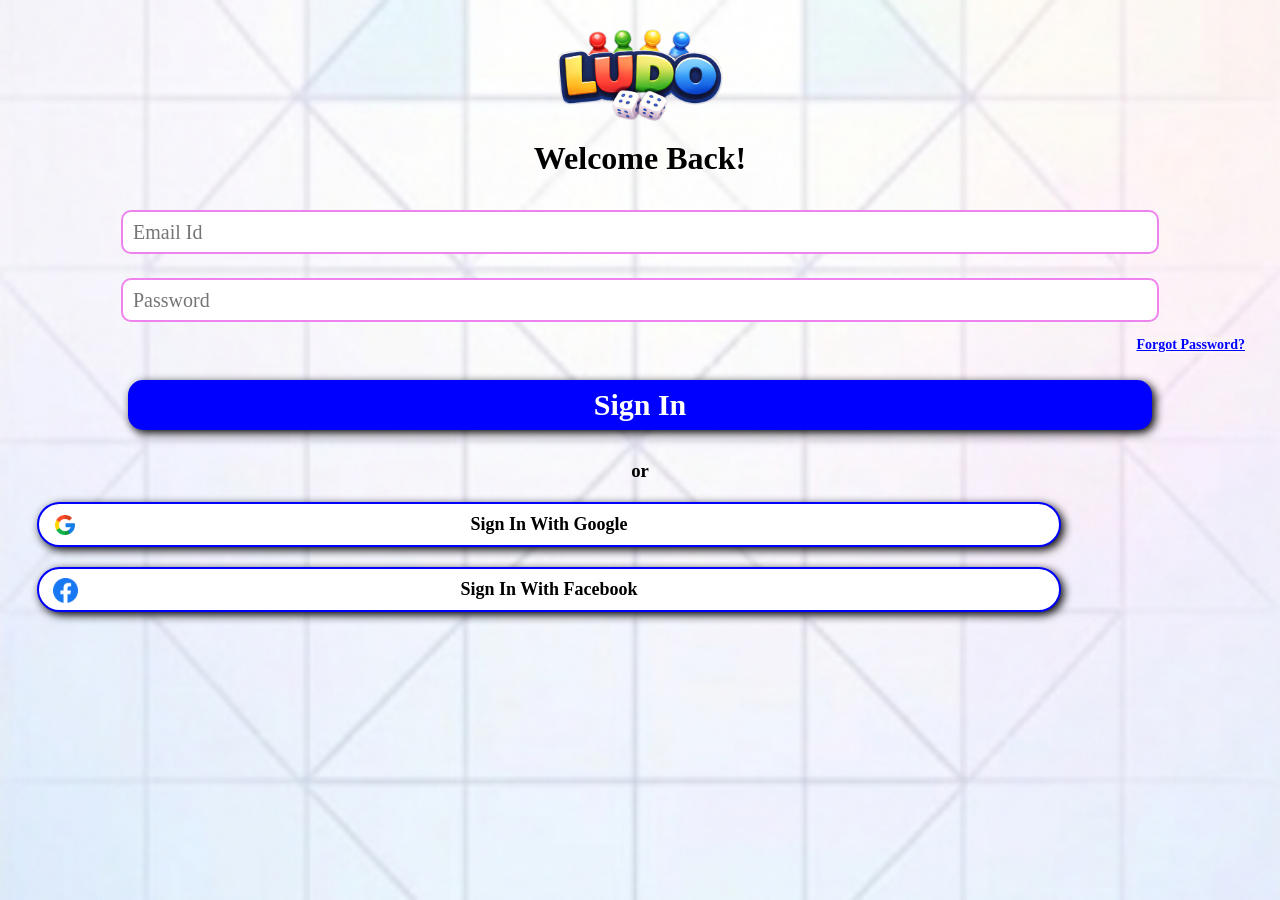
==== Index.html @ 704dbd7a "update" ====
<!DOCTYPE html>
<html lang="en">

<head>
    <meta charset="UTF-8">
    <meta http-equiv="X-UA-Compatible" content="IE=Edge">
    <meta name="viewport" content="width=device-width, initial-scale=1">

    <title>ludo</title>

    <link rel="stylesheet" href="./styles/sign-in/sign-in.css">
</head>

<body>
    <div id="headerLogo">
        <img class="ludoLogo" src="./assets/animated-logos/app-logo.png">
    </div>
    <div id="headerText">
        <h1 class="text">Welcome Back!</h1>

    </div>

    <div id="emailBar">
        <input class="mailBox" placeholder="Email Id"type="text">
    </div>
    <div id="passwordBar">
        <input class="passBox" placeholder="Password"type="text">

    </div>
    <div id="forgotPart">
        <h2 class="forgotText">Forgot Password?</h2>
    </div>
    <div id="signinBar">
        <button class="signinButton">Sign In</button>

    </div>
    <h3 class="ortext">or</h3>
    <div id="goolefacebooksigin">
        <img class="google"src="/assets/sign-in/google.png">
        <button class="signgoole">Sign In With Google</button>
        <img class="facebook" src="/assets/sign-in/facebook.png">
        <button class="signfacebook">Sign In With Facebook</button>
    </div>

</body>

</html>
---- styles/sign-in/sign-in.css ----
*{
    padding: 0px;
    margin: 0px;
    font-family: 'Times New Roman', Times, serif;
}

html{
    width:100%;
    height:100%;
}

body{
    background-image: url('../../assets/sign-in/background.png');
    background-repeat: no-repeat;
    background-position:center;
    background-size:cover;
    overflow: hidden;
}

#headerLogo{
    width: 100%;
    height: 140px;
    text-align: center;
}
#headerLogo .ludoLogo{
    width:170px;
    height: 100px;
    margin-top:25px ;

}
#headerText{
    width: 100%;
    height: 30px;
    text-align: center ;
    margin-bottom: 20px;
}
.text{
    color: black;
}
#emailBar{
    width: 100%;
    height:70px;
    text-align: center;
}
#passwordBar{
    width: 100%;
    height: 70px;
    text-align: center;
}
#emailBar .mailBox{
    width: 80%;
    height: 40px;
        margin-top: 20px;
        border-radius: 10px 10px 10px 10px ;
        border: 2px violet solid;
        outline: 0px;
        font-size: 20px;
        padding-left: 10px;
    
}
#passwordBar .passBox{
    width: 80%;
    height: 40px;
        margin-top: 18px;
        border-radius: 10px 10px 10px 10px ;
        border: 2px violet solid;
        outline: 0px;
        font-size: 20px;
        padding-left: 10px;
    
    
}
#forgotPart{
    width: 100%;
    height: 30px;
    text-align: right ;
}

.forgotText{
    margin-right:35px;
    margin-top: 7px;
    display: inline-block;
    color:blue;
    border:none;
    text-decoration: underline;
    font-size: 14px;
    background-color: #FDFAFF5E;
}
#signinBar{
    width: 100%;
    height: 100px;
    text-align: center;
}

.signinButton{
    width: 80%;
    height:50px ;
    border-radius: 15px;
    border: 2px blue solid;
    font-weight: bolder;
    font-size: 30px;
    color: white;
    background: blue;
    margin-top:20px;
    box-shadow: 3px 3px 10px black;
}
.signinButton:hover{
    background-color: #0E1EDC;
}
.ortext{
    text-align: center;
}
#goolefacebooksigin{
    width: 100%;
    height: 160px;
}
.google{
    position: absolute;
    width: 20px;
    left: 55px;
    top: 515px;
}
.signgoole{
    width: 80%;
    margin-left:37px;
    height: 45px;
    margin-top: 20px;
    border-radius: 30px;
    outline: 0px;
    border:2px blue solid;
        font-weight: bolder;
    font-size: 18px;
    background-color: white;
    box-shadow: 3px 3px 10px black
}
.signgoole:hover{
    background-color :blue;
    color: white;
    opacity: 0.6;
}
.facebook{
    position: absolute;
    width: 25px;
    left: 53px;
    top: 578px;
}
.signfacebook{    
    width: 80%;
    margin-left:37px;
    height: 45px;
        margin-top: 20px;
    border-radius: 30px;
    outline: 0px;
    border:2px blue solid;
    font-weight: bolder;
    font-size: 18px;
    background: white;
    box-shadow: 3px 3px 10px black
}
.signfacebook:hover{
    background-color :blue;
    color: white;
    opacity: 0.6;
}
.accountText{
    display: inline-block;
    margin-left: 70px;
    margin-top: 60px;
    
}
.signupText{
    display: inline-block;
    color:blue;
}
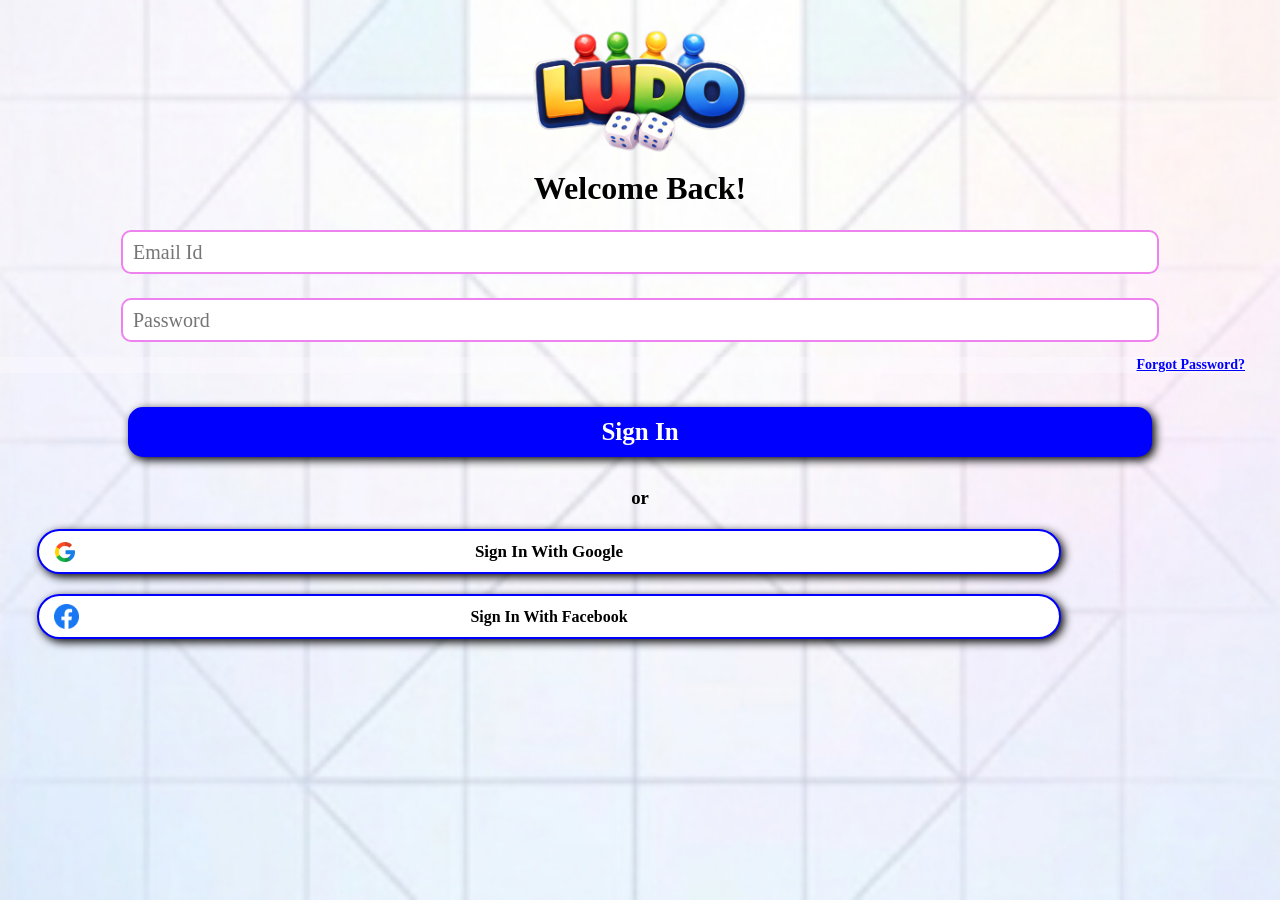
==== commit 275b571f: "update" ====
--- a/Index.html
+++ b/Index.html
@@ -2,15 +2,8 @@
 <html lang="en">
 
 <head>
-    <meta charset="UTF-8">
-    <meta http-equiv="X-UA-Compatible" content="IE=Edge">
-    <meta name="viewport" content="width=device-width, initial-scale=1">
-
     <title>ludo</title>
-
     <link rel="stylesheet" href="./styles/sign-in/sign-in.css">
-</head>
-
 <body>
     <div id="headerLogo">
         <img class="ludoLogo" src="./assets/animated-logos/app-logo.png">
@@ -21,10 +14,10 @@
     </div>
 
     <div id="emailBar">
-        <input class="mailBox" placeholder="Email Id"type="text">
+        <input class="mailBox" placeholder="Email Id"type="email">
     </div>
     <div id="passwordBar">
-        <input class="passBox" placeholder="Password"type="text">
+        <input class="passBox" placeholder="Password"type="Password">
 
     </div>
     <div id="forgotPart">
--- a/styles/sign-in/sign-in.css
+++ b/styles/sign-in/sign-in.css
@@ -11,10 +11,9 @@
 
 body{
     background-image: url('../../assets/sign-in/background.png');
-    background-repeat: no-repeat;
-    background-position:center;
+    background-repeat:no-repeat;
+    background-position: center;
     background-size:cover;
-    overflow: hidden;
 }
 
 #headerLogo{
@@ -22,17 +21,15 @@
     height: 140px;
     text-align: center;
 }
-#headerLogo .ludoLogo{
-    width:170px;
-    height: 100px;
+.ludoLogo{
+    width: 220px;
     margin-top:25px ;
 
 }
 #headerText{
-    width: 100%;
-    height: 30px;
+    height: 40px;
     text-align: center ;
-    margin-bottom: 20px;
+    margin-top: 30px;
 }
 .text{
     color: black;
@@ -47,7 +44,7 @@
     height: 70px;
     text-align: center;
 }
-#emailBar .mailBox{
+.mailBox{
     width: 80%;
     height: 40px;
         margin-top: 20px;
@@ -58,7 +55,7 @@
         padding-left: 10px;
     
 }
-#passwordBar .passBox{
+.passBox{
     width: 80%;
     height: 40px;
         margin-top: 18px;
@@ -79,7 +76,6 @@
 .forgotText{
     margin-right:35px;
     margin-top: 7px;
-    display: inline-block;
     color:blue;
     border:none;
     text-decoration: underline;
@@ -98,7 +94,7 @@
     border-radius: 15px;
     border: 2px blue solid;
     font-weight: bolder;
-    font-size: 30px;
+    font-size: 25px;
     color: white;
     background: blue;
     margin-top:20px;
@@ -112,13 +108,13 @@
 }
 #goolefacebooksigin{
     width: 100%;
-    height: 160px;
+    height: 170px;
 }
 .google{
     position: absolute;
     width: 20px;
     left: 55px;
-    top: 515px;
+    top: 542px;
 }
 .signgoole{
     width: 80%;
@@ -129,7 +125,7 @@
     outline: 0px;
     border:2px blue solid;
         font-weight: bolder;
-    font-size: 18px;
+    font-size: 17px;
     background-color: white;
     box-shadow: 3px 3px 10px black
 }
@@ -141,8 +137,8 @@
 .facebook{
     position: absolute;
     width: 25px;
-    left: 53px;
-    top: 578px;
+    left: 54px;
+    top: 604px;
 }
 .signfacebook{    
     width: 80%;
@@ -153,7 +149,7 @@
     outline: 0px;
     border:2px blue solid;
     font-weight: bolder;
-    font-size: 18px;
+    font-size: 16px;
     background: white;
     box-shadow: 3px 3px 10px black
 }
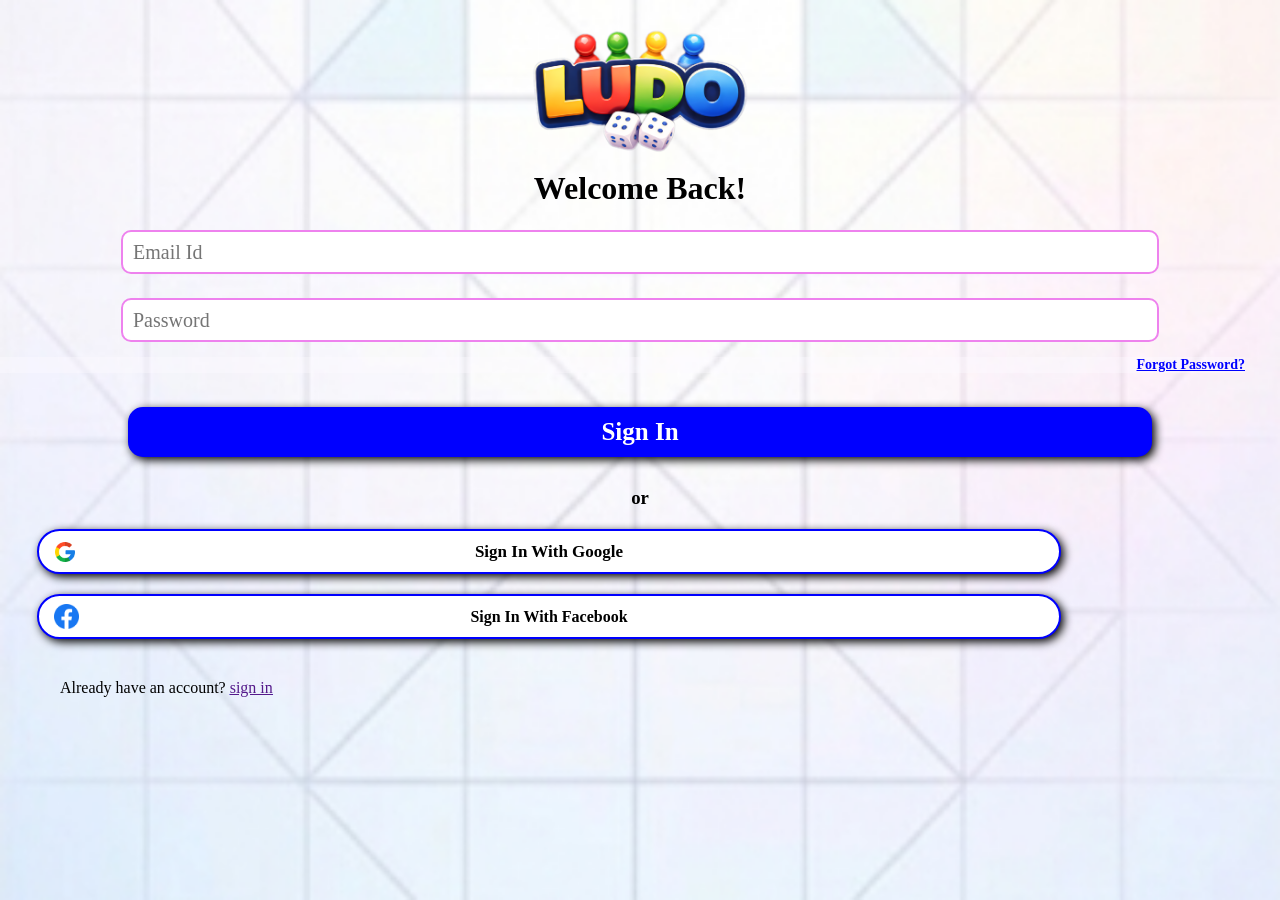
==== commit b7d37e97: "update" ====
--- a/Index.html
+++ b/Index.html
@@ -14,7 +14,7 @@
     </div>
 
     <div id="emailBar">
-        <input class="mailBox" placeholder="Email Id"type="email">
+        <input class="mailBox"type="email"placeholder="Email Id">
     </div>
     <div id="passwordBar">
         <input class="passBox" placeholder="Password"type="Password">
@@ -33,6 +33,9 @@
         <button class="signgoole">Sign In With Google</button>
         <img class="facebook" src="/assets/sign-in/facebook.png">
         <button class="signfacebook">Sign In With Facebook</button>
+        <p>Already have an account? <span>
+            <a href="">sign in</a>
+        </span></p>
     </div>
 
 </body>
--- a/styles/sign-in/sign-in.css
+++ b/styles/sign-in/sign-in.css
@@ -24,7 +24,6 @@
 .ludoLogo{
     width: 220px;
     margin-top:25px ;
-
 }
 #headerText{
     height: 40px;
@@ -48,7 +47,7 @@
     width: 80%;
     height: 40px;
         margin-top: 20px;
-        border-radius: 10px 10px 10px 10px ;
+        border-radius: 10px ;
         border: 2px violet solid;
         outline: 0px;
         font-size: 20px;
@@ -158,13 +157,12 @@
     color: white;
     opacity: 0.6;
 }
-.accountText{
-    display: inline-block;
-    margin-left: 70px;
-    margin-top: 60px;
-    
+p{
+    margin: 40px auto;
+    margin-left: 60px;
 }
-.signupText{
+span{
     display: inline-block;
     color:blue;
+    text-decoration: underline;
 }
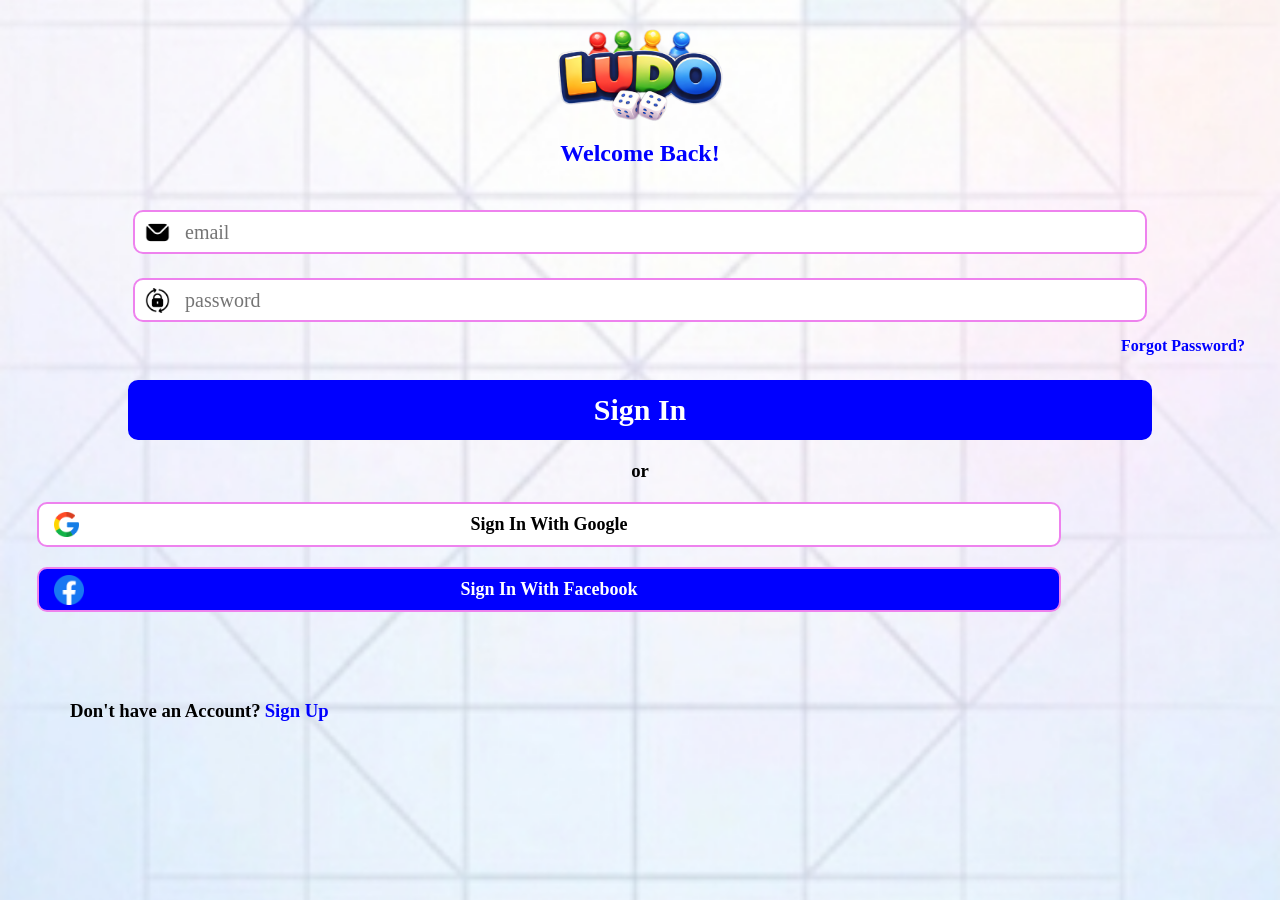
==== commit 41b9c404: "completed pages" ====
--- a/Index.html
+++ b/Index.html
@@ -2,9 +2,17 @@
 <html lang="en">
 
 <head>
+    <meta charset="UTF-8">
+    <meta http-equiv="X-UA-Compatible" content="IE=Edge">
+    <meta name="viewport" content="width=device-width, initial-scale=1">
+
     <title>ludo</title>
+
     <link rel="stylesheet" href="./styles/sign-in/sign-in.css">
+</head>
+
 <body>
+    <section>
     <div id="headerLogo">
         <img class="ludoLogo" src="./assets/animated-logos/app-logo.png">
     </div>
@@ -14,14 +22,14 @@
     </div>
 
     <div id="emailBar">
-        <input class="mailBox"type="email"placeholder="Email Id">
+        <input class="mailBox" placeholder="email" type="text">
     </div>
     <div id="passwordBar">
-        <input class="passBox" placeholder="Password"type="Password">
+        <input placeholder="password" class="passBox" type="text">
 
     </div>
     <div id="forgotPart">
-        <h2 class="forgotText">Forgot Password?</h2>
+        <h4 class="forgotText">Forgot Password?</h4>
     </div>
     <div id="signinBar">
         <button class="signinButton">Sign In</button>
@@ -29,15 +37,17 @@
     </div>
     <h3 class="ortext">or</h3>
     <div id="goolefacebooksigin">
-        <img class="google"src="/assets/sign-in/google.png">
         <button class="signgoole">Sign In With Google</button>
-        <img class="facebook" src="/assets/sign-in/facebook.png">
         <button class="signfacebook">Sign In With Facebook</button>
-        <p>Already have an account? <span>
-            <a href="">sign in</a>
-        </span></p>
     </div>
+    <br>
 
+
+    <h3 class="accountText">Don't have an Account?</h3>
+
+    <h3 class="signupText">Sign Up</h3>
+        
+    </section>
 </body>
 
 </html>
--- a/styles/sign-in/sign-in.css
+++ b/styles/sign-in/sign-in.css
@@ -4,16 +4,13 @@
     font-family: 'Times New Roman', Times, serif;
 }
 
-html{
-    width:100%;
-    height:100%;
-}
-
 body{
     background-image: url('../../assets/sign-in/background.png');
-    background-repeat:no-repeat;
-    background-position: center;
+    background-repeat: no-repeat;
+    background-position:center;
     background-size:cover;
+    width:100%;
+    height: 100%;
 }
 
 #headerLogo{
@@ -21,17 +18,20 @@
     height: 140px;
     text-align: center;
 }
-.ludoLogo{
-    width: 220px;
+#headerLogo .ludoLogo{
+    width:170px;
+    height: 100px;
     margin-top:25px ;
+
 }
 #headerText{
-    height: 40px;
+    width: 100%;
+    height: 30px;
     text-align: center ;
-    margin-top: 30px;
+    margin-bottom: 20px;
 }
-.text{
-    color: black;
+#headerText .text{
+    color: blue;
 }
 #emailBar{
     width: 100%;
@@ -42,127 +42,118 @@
     width: 100%;
     height: 70px;
     text-align: center;
+
 }
-.mailBox{
-    width: 80%;
+#emailBar .mailBox{
+    width: 75%;
     height: 40px;
         margin-top: 20px;
-        border-radius: 10px ;
+        border-radius: 10px 10px 10px 10px ;
         border: 2px violet solid;
         outline: 0px;
         font-size: 20px;
-        padding-left: 10px;
+        padding-left: 50px;
+        
+    background-image:url('../../assets/sign-in/mail.png');
+    background-position:left 10px top 50%;
+    background-size: 25px;
+    background-repeat: no-repeat;
     
 }
-.passBox{
-    width: 80%;
+#passwordBar .passBox{
+    width: 75%;
     height: 40px;
         margin-top: 18px;
         border-radius: 10px 10px 10px 10px ;
         border: 2px violet solid;
         outline: 0px;
         font-size: 20px;
-        padding-left: 10px;
-    
+        padding-left: 50px;
+    background-image:url('../../assets/sign-in/reset-password.png');
+    background-position:left 10px top 50%;
+    background-size: 25px;
+    background-repeat: no-repeat;
     
 }
+
+
 #forgotPart{
     width: 100%;
     height: 30px;
     text-align: right ;
+    
 }
 
-.forgotText{
+#forgotPart .forgotText{
     margin-right:35px;
     margin-top: 7px;
+    display: inline-block;
     color:blue;
-    border:none;
-    text-decoration: underline;
-    font-size: 14px;
-    background-color: #FDFAFF5E;
 }
 #signinBar{
     width: 100%;
     height: 100px;
     text-align: center;
 }
-
-.signinButton{
+#signinBar .signinButton{
     width: 80%;
-    height:50px ;
-    border-radius: 15px;
+    height:60px ;
+    border-radius: 10px 10px 10px 10px;
     border: 2px blue solid;
     font-weight: bolder;
-    font-size: 25px;
+    font-size: 30px;
     color: white;
     background: blue;
     margin-top:20px;
-    box-shadow: 3px 3px 10px black;
-}
-.signinButton:hover{
-    background-color: #0E1EDC;
 }
 .ortext{
     text-align: center;
 }
 #goolefacebooksigin{
     width: 100%;
-    height: 170px;
-}
-.google{
-    position: absolute;
-    width: 20px;
-    left: 55px;
-    top: 542px;
+    height: 160px;
 }
 .signgoole{
     width: 80%;
     margin-left:37px;
     height: 45px;
     margin-top: 20px;
-    border-radius: 30px;
+    border-radius: 10px 10px 10px 10px;
     outline: 0px;
-    border:2px blue solid;
+    border:2px violet solid;
         font-weight: bolder;
-    font-size: 17px;
+    font-size: 18px;
     background-color: white;
-    box-shadow: 3px 3px 10px black
+    background-image:url('../../assets/sign-in/google.png');
+    background-position:left 15px top 50%;
+    background-size: 25px;
+    background-repeat: no-repeat;
+    
 }
-.signgoole:hover{
-    background-color :blue;
-    color: white;
-    opacity: 0.6;
-}
-.facebook{
-    position: absolute;
-    width: 25px;
-    left: 54px;
-    top: 604px;
-}
-.signfacebook{    
-    width: 80%;
+.signfacebook{    width: 80%;
     margin-left:37px;
     height: 45px;
         margin-top: 20px;
-    border-radius: 30px;
-    outline: 0px;
-    border:2px blue solid;
+    border-radius: 10px 10px 10px 10px;
+        outline: 0px;
+    border:2px violet solid;
     font-weight: bolder;
-    font-size: 16px;
-    background: white;
-    box-shadow: 3px 3px 10px black
+    font-size: 18px;
+    color: white;
+    background: blue;
+    background-image:url('../../assets/sign-in/facebook.png');
+    background-position:left 15px top 50%;
+    background-size: 30px;
+    background-repeat: no-repeat;
+    
 }
-.signfacebook:hover{
-    background-color :blue;
-    color: white;
-    opacity: 0.6;
+.accountText{
+    display: inline-block;
+    margin-left: 70px;
+    margin-top: 40px;
+    margin-bottom:30px;
 }
-p{
-    margin: 40px auto;
-    margin-left: 60px;
-}
-span{
+.signupText{
     display: inline-block;
     color:blue;
-    text-decoration: underline;
 }
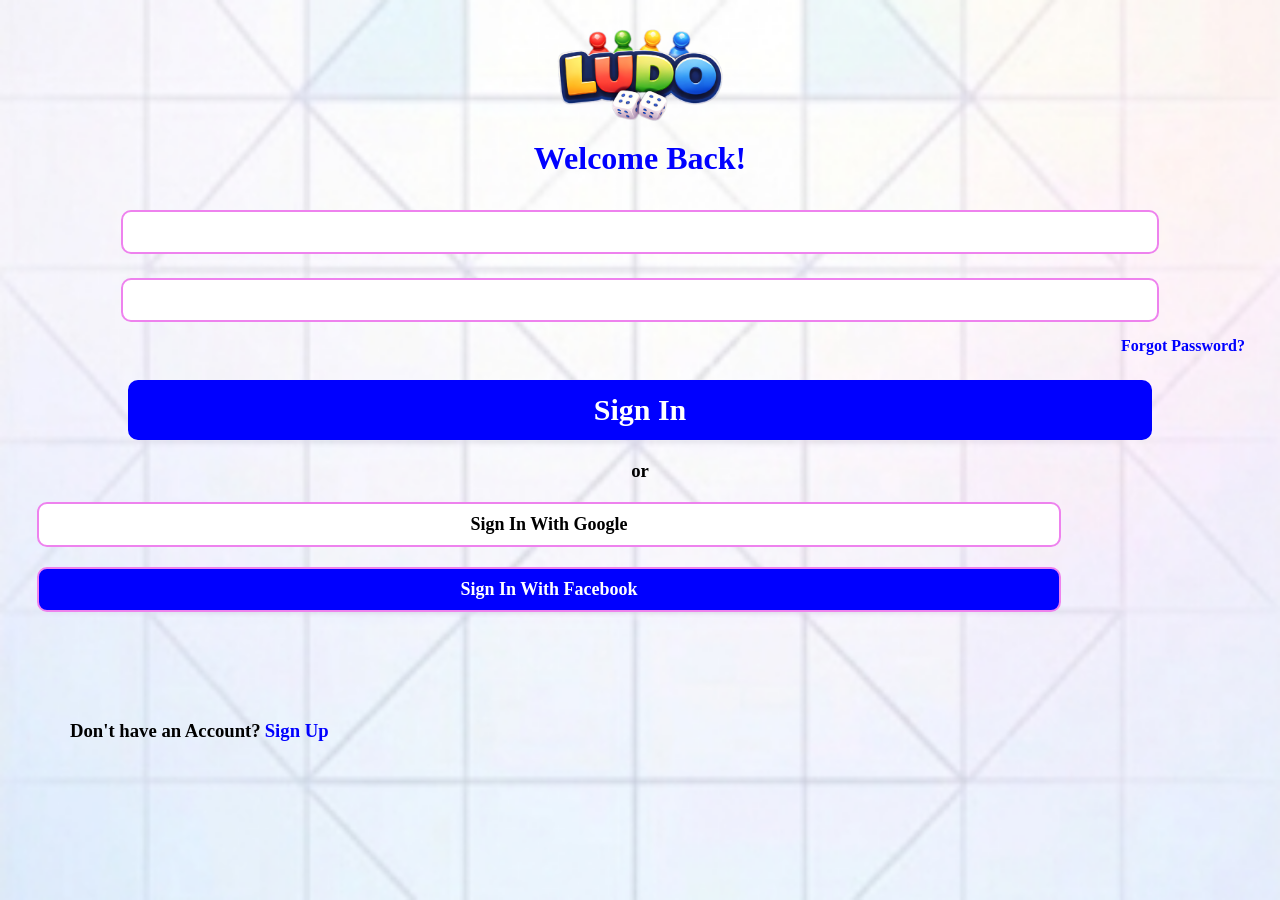
==== commit 515e4def: "update error 1 vishwa" ====
--- a/Index.html
+++ b/Index.html
@@ -12,7 +12,6 @@
 </head>
 
 <body>
-    <section>
     <div id="headerLogo">
         <img class="ludoLogo" src="./assets/animated-logos/app-logo.png">
     </div>
@@ -22,10 +21,10 @@
     </div>
 
     <div id="emailBar">
-        <input class="mailBox" placeholder="email" type="text">
+        <input class="mailBox" type="text">
     </div>
     <div id="passwordBar">
-        <input placeholder="password" class="passBox" type="text">
+        <input class="passBox" type="text">
 
     </div>
     <div id="forgotPart">
@@ -46,8 +45,6 @@
     <h3 class="accountText">Don't have an Account?</h3>
 
     <h3 class="signupText">Sign Up</h3>
-        
-    </section>
 </body>
 
 </html>
--- a/styles/sign-in/sign-in.css
+++ b/styles/sign-in/sign-in.css
@@ -2,6 +2,11 @@
     padding: 0px;
     margin: 0px;
     font-family: 'Times New Roman', Times, serif;
+}
+
+html{
+    width:100%;
+    height:100%;
 }
 
 body{
@@ -45,38 +50,28 @@
 
 }
 #emailBar .mailBox{
-    width: 75%;
+    width: 80%;
     height: 40px;
         margin-top: 20px;
         border-radius: 10px 10px 10px 10px ;
         border: 2px violet solid;
         outline: 0px;
         font-size: 20px;
-        padding-left: 50px;
-        
-    background-image:url('../../assets/sign-in/mail.png');
-    background-position:left 10px top 50%;
-    background-size: 25px;
-    background-repeat: no-repeat;
+        padding-left: 10px;
     
 }
 #passwordBar .passBox{
-    width: 75%;
+    width: 80%;
     height: 40px;
         margin-top: 18px;
         border-radius: 10px 10px 10px 10px ;
         border: 2px violet solid;
         outline: 0px;
         font-size: 20px;
-        padding-left: 50px;
-    background-image:url('../../assets/sign-in/reset-password.png');
-    background-position:left 10px top 50%;
-    background-size: 25px;
-    background-repeat: no-repeat;
+        padding-left: 10px;
+    
     
 }
-
-
 #forgotPart{
     width: 100%;
     height: 30px;
@@ -124,10 +119,6 @@
         font-weight: bolder;
     font-size: 18px;
     background-color: white;
-    background-image:url('../../assets/sign-in/google.png');
-    background-position:left 15px top 50%;
-    background-size: 25px;
-    background-repeat: no-repeat;
     
 }
 .signfacebook{    width: 80%;
@@ -141,19 +132,17 @@
     font-size: 18px;
     color: white;
     background: blue;
-    background-image:url('../../assets/sign-in/facebook.png');
-    background-position:left 15px top 50%;
-    background-size: 30px;
-    background-repeat: no-repeat;
     
 }
 .accountText{
     display: inline-block;
     margin-left: 70px;
-    margin-top: 40px;
-    margin-bottom:30px;
+    margin-top: 60px;
+    
 }
 .signupText{
     display: inline-block;
     color:blue;
+        
+    
 }
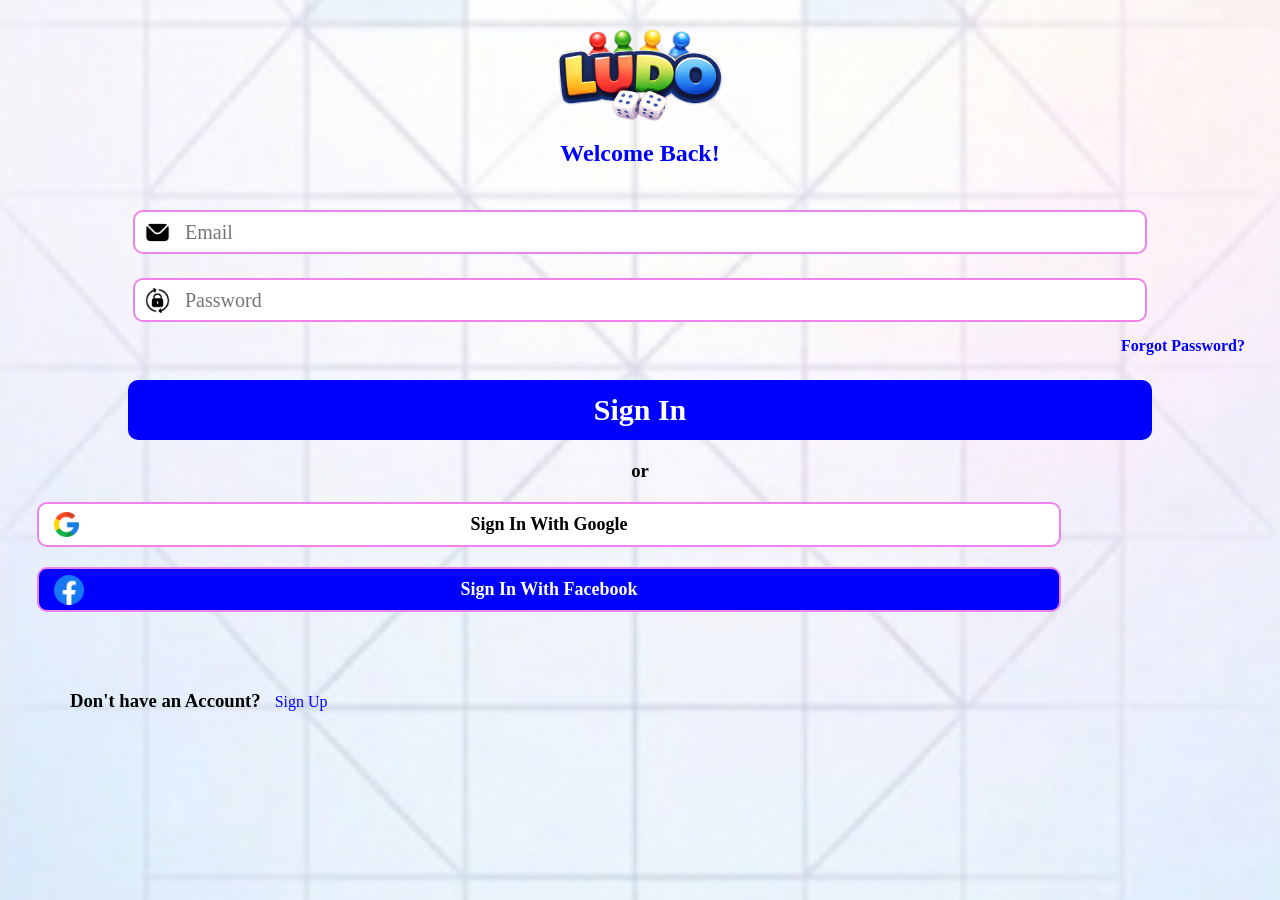
==== commit 86925e69: "after error again movile push" ====
--- a/Index.html
+++ b/Index.html
@@ -12,6 +12,7 @@
 </head>
 
 <body>
+    <section>
     <div id="headerLogo">
         <img class="ludoLogo" src="./assets/animated-logos/app-logo.png">
     </div>
@@ -21,10 +22,10 @@
     </div>
 
     <div id="emailBar">
-        <input class="mailBox" type="text">
+        <input class="mailBox" placeholder="Email" type="text">
     </div>
     <div id="passwordBar">
-        <input class="passBox" type="text">
+        <input class="passBox" placeholder="Password" type="text">
 
     </div>
     <div id="forgotPart">
@@ -44,7 +45,8 @@
 
     <h3 class="accountText">Don't have an Account?</h3>
 
-    <h3 class="signupText">Sign Up</h3>
+    <a href='sign-up.html' class="signupText">Sign Up</a>
+    </section>
 </body>
 
 </html>
--- a/styles/sign-in/sign-in.css
+++ b/styles/sign-in/sign-in.css
@@ -2,11 +2,6 @@
     padding: 0px;
     margin: 0px;
     font-family: 'Times New Roman', Times, serif;
-}
-
-html{
-    width:100%;
-    height:100%;
 }
 
 body{
@@ -50,26 +45,33 @@
 
 }
 #emailBar .mailBox{
-    width: 80%;
+    width: 75%;
     height: 40px;
         margin-top: 20px;
         border-radius: 10px 10px 10px 10px ;
         border: 2px violet solid;
         outline: 0px;
         font-size: 20px;
-        padding-left: 10px;
+        padding-left: 50px;
+        background-image:url('../../assets/sign-in/mail.png');
+    background-position:left 10px top 50%;
+    background-size: 25px;
+    background-repeat: no-repeat;
     
 }
 #passwordBar .passBox{
-    width: 80%;
+    width: 75%;
     height: 40px;
         margin-top: 18px;
         border-radius: 10px 10px 10px 10px ;
         border: 2px violet solid;
         outline: 0px;
         font-size: 20px;
-        padding-left: 10px;
-    
+        padding-left: 50px;
+        background-image:url('../../assets/sign-in/reset-password.png');
+    background-position:left 10px top 50%;
+    background-size: 25px;
+    background-repeat: no-repeat;
     
 }
 #forgotPart{
@@ -119,6 +121,10 @@
         font-weight: bolder;
     font-size: 18px;
     background-color: white;
+    background-image:url('../../assets/sign-in/google.png');
+    background-position:left 15px top 50%;
+    background-size: 25px;
+    background-repeat: no-repeat;
     
 }
 .signfacebook{    width: 80%;
@@ -132,17 +138,22 @@
     font-size: 18px;
     color: white;
     background: blue;
+background-image:url('../../assets/sign-in/facebook.png');
+    background-position:left 15px top 50%;
+    background-size: 30px;
+    background-repeat: no-repeat;
     
 }
 .accountText{
     display: inline-block;
     margin-left: 70px;
-    margin-top: 60px;
-    
+    margin-top: 30px;
+    margin-bottom:40px;
 }
 .signupText{
     display: inline-block;
     color:blue;
-        
-    
+    margin-left:10px;
+    font-weight:500;
+    text-decoration: none;
 }
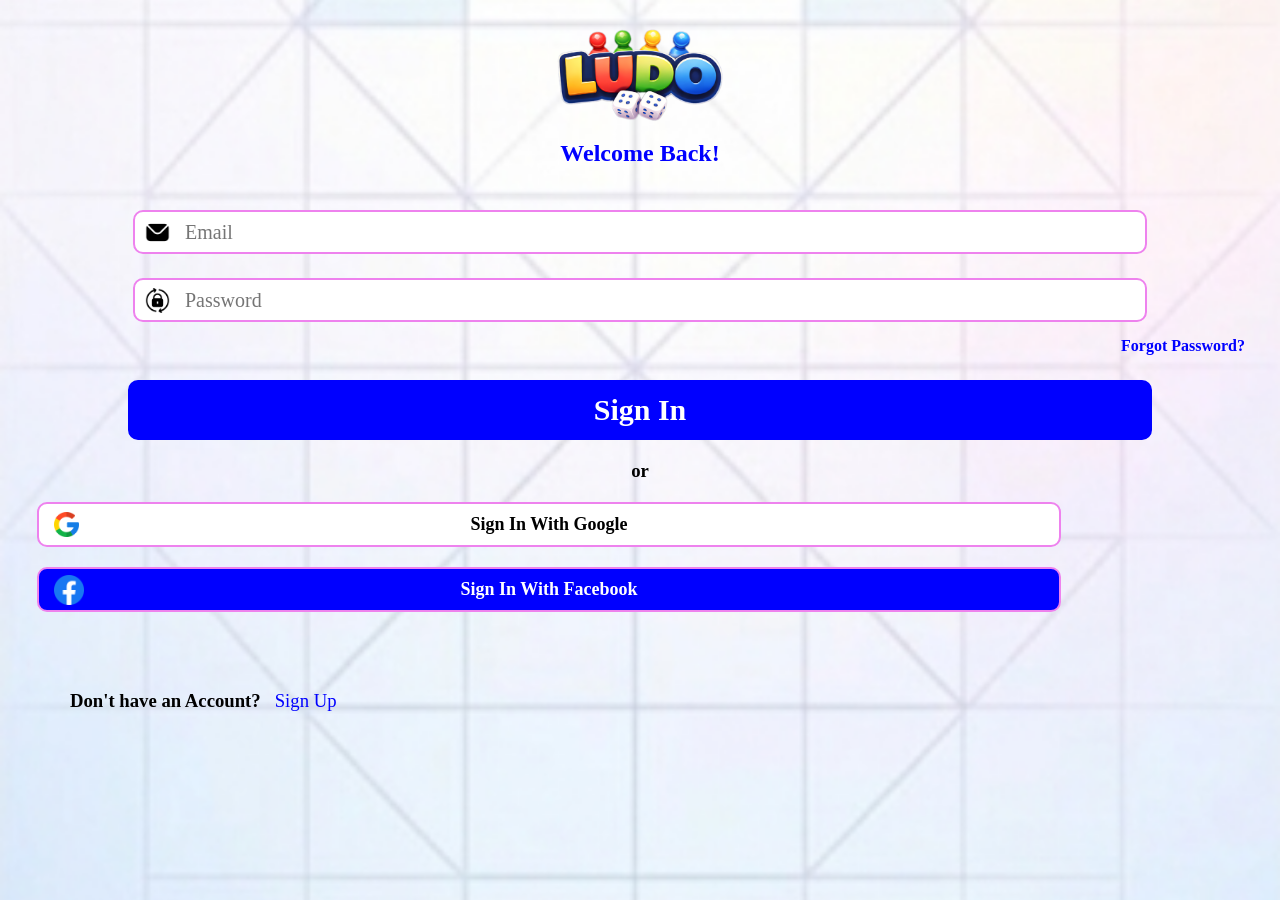
==== commit 80c05cb1: "ragav merge after commit, optimised the ragav pages except local match not received yet" ====
--- a/Index.html
+++ b/Index.html
@@ -45,8 +45,9 @@
 
     <h3 class="accountText">Don't have an Account?</h3>
 
-    <a href='sign-up.html' class="signupText">Sign Up</a>
+    <h3 href='sign-up.html' class="signupText">Sign Up</h3>
     </section>
+    <script src="./scripts/sign-in/sign-in.js"></script>
 </body>
 
 </html>
